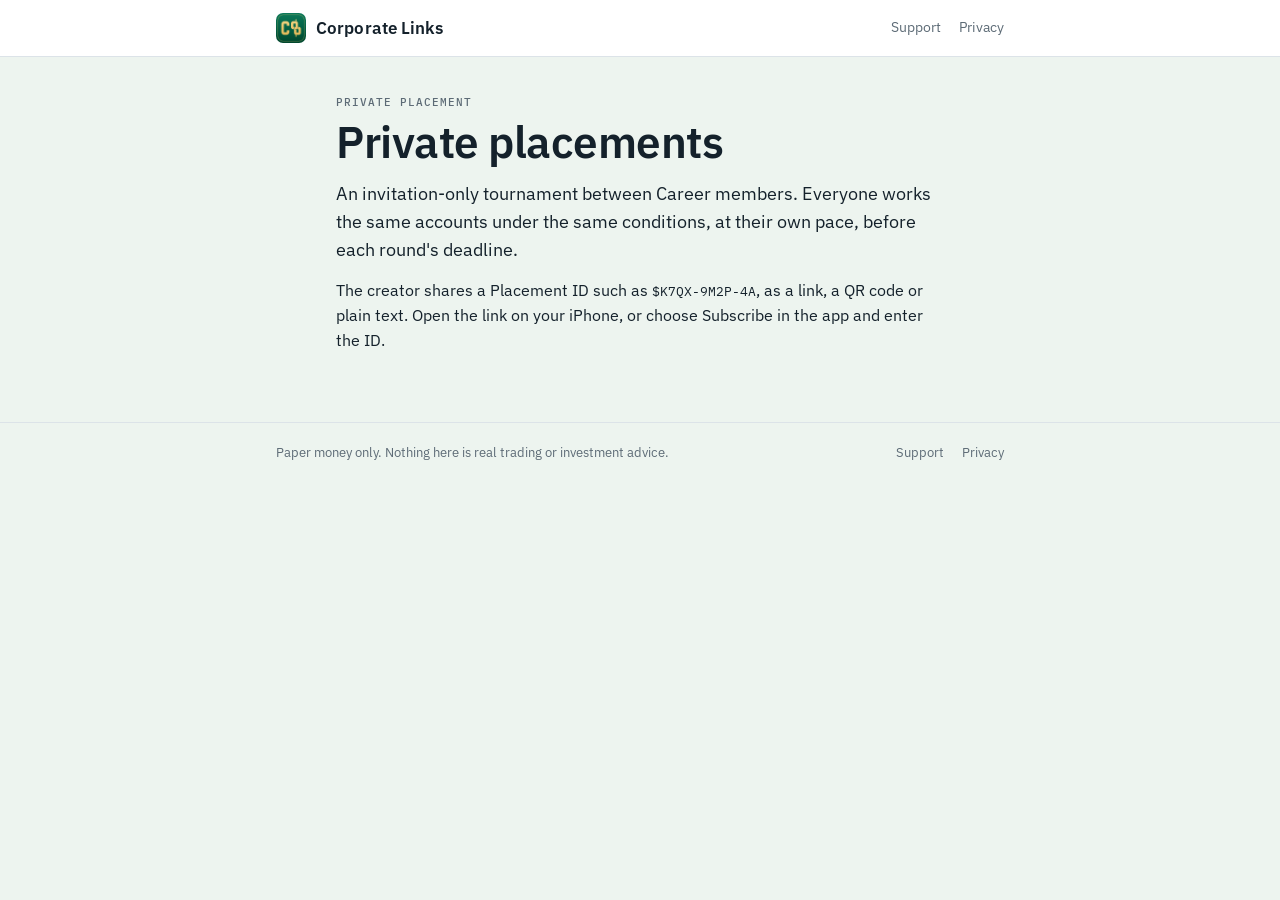
==== placement/index.html @ 41d18746 "Corporate Links website: landing, private placements, privacy policy, support Co-Authored-By: Claude" ====
<!doctype html>
<html lang="en">
<head>
<meta charset="utf-8">
<meta name="viewport" content="width=device-width, initial-scale=1">
<title>Private placement · Corporate Links</title>
<meta name="description" content="You're invited to a private placement on Corporate Links.">
<meta property="og:title" content="Private placement invitation">
<meta property="og:description" content="You're invited to subscribe. Open this link on your iPhone.">
<meta property="og:image" content="https://pgyore.github.io/assets/icon-512.png">
<meta name="theme-color" content="#EDF4EF" media="(prefers-color-scheme: light)">
<meta name="theme-color" content="#0D1317" media="(prefers-color-scheme: dark)">
<link rel="icon" href="/favicon.png">
<link rel="apple-touch-icon" href="/apple-touch-icon.png">
<link rel="stylesheet" href="/assets/site.css">
<script src="/assets/placement.js" defer></script>
</head>
<body>
<header class="top"><div class="wrap">
  <a class="mark" href="/"><img src="/assets/icon-512.png" alt="">Corporate Links</a>
  <nav><a href="/support/">Support</a><a href="/privacy/">Privacy</a></nav>
</div></header>

<main><div class="wrap prose">
  <p class="eyebrow">Private placement</p>

  <section data-view="invite" hidden>
    <h1>You're invited to subscribe.</h1>
    <div class="card">
      <p class="eyebrow">Placement ID</p>
      <p class="id" id="placement-id"></p>
      <a class="button" id="open" href="#">Open in Corporate Links</a>
      <button class="button secondary" id="copy" type="button">Copy Placement ID</button>
    </div>
    <h2>Don't have the app yet?</h2>
    <ol class="steps">
      <li>Get Corporate Links for iPhone. It's coming soon to the App Store.</li>
      <li>Tap the invitation link again, or choose Subscribe in the app and enter the Placement ID.</li>
    </ol>
    <p class="muted small">Subscribing needs Career, the app's one-time upgrade, and an iPhone signed in to iCloud.
      Each round has its own deadline, so subscribe early.</p>
  </section>

  <section data-view="invalid" hidden>
    <h1>This Placement ID doesn't check out.</h1>
    <p>A character may have been lost or mistyped. Ask for the invitation again, or type the ID in the app:
      the <span class="data">$</span> and dashes are optional.</p>
  </section>

  <section data-view="about">
    <h1>Private placements</h1>
    <p class="lede">An invitation-only tournament between Career members. Everyone works the same accounts under
      the same conditions, at their own pace, before each round's deadline.</p>
    <p>The creator shares a Placement ID such as <span class="data">$K7QX-9M2P-4A</span>, as a link, a QR code or
      plain text. Open the link on your iPhone, or choose Subscribe in the app and enter the ID.</p>
  </section>
</div></main>

<footer><div class="wrap">
  <span>Paper money only. Nothing here is real trading or investment advice.</span>
  <span class="links"><a href="/support/">Support</a><a href="/privacy/">Privacy</a></span>
</div></footer>
</body>
</html>
---- assets/site.css ----
@font-face { font-family: "Plex Sans"; src: url("/assets/fonts/IBMPlexSans.ttf") format("truetype"); font-weight: 100 700; font-display: swap; }
@font-face { font-family: "Plex Mono"; src: url("/assets/fonts/IBMPlexMono-Regular.ttf") format("truetype"); font-weight: 400; font-display: swap; }
@font-face { font-family: "Plex Mono"; src: url("/assets/fonts/IBMPlexMono-Medium.ttf") format("truetype"); font-weight: 500; font-display: swap; }

:root {
  --bg: #EDF4EF; --surface: #FFFFFF; --surface-2: #F4F7F9; --ink: #14212B; --muted: #5D6B76; --line: #DCE3E8;
  --accent: #2452BF; --gain: #0D8559; --loss: #C0392F; --amber: #AE781C; --action: #2E7D5B;
  --brand-top: #17694A; --brand-bottom: #093A26; --gold: #D9A944;
  --sans: "Plex Sans", -apple-system, system-ui, sans-serif;
  --mono: "Plex Mono", ui-monospace, "SF Mono", Menlo, monospace;
  color-scheme: light dark;
}
@media (prefers-color-scheme: dark) {
  :root {
    --bg: #0D1317; --surface: #141C22; --surface-2: #19232B; --ink: #E4EAEE; --muted: #8E9BA6; --line: #26323B;
    --accent: #7EA4FF; --gain: #3DC48C; --loss: #FF7166; --amber: #E2B35C;
    --brand-top: #0E3324; --brand-bottom: #03120C;
  }
}

* { box-sizing: border-box; }
html { -webkit-text-size-adjust: 100%; }
body {
  margin: 0; background: var(--bg); color: var(--ink);
  font: 400 16px/1.55 var(--sans); font-feature-settings: "tnum";
}
a { color: var(--accent); text-decoration: none; }
a:hover { text-decoration: underline; }
.wrap { max-width: 760px; margin: 0 auto; padding: 0 16px; }

header.top { border-bottom: 1px solid var(--line); background: var(--surface); }
header.top .wrap { display: flex; align-items: center; gap: 10px; height: 56px; }
.mark { display: flex; align-items: center; gap: 10px; color: var(--ink); font-weight: 600; font-size: 17px; letter-spacing: 0.1px; }
.mark:hover { text-decoration: none; }
.mark img { width: 30px; height: 30px; border-radius: 7px; }
header.top nav { margin-left: auto; display: flex; gap: 18px; font-size: 14px; }
header.top nav a { color: var(--muted); }

main { padding: 40px 0 56px; }
.eyebrow { font: 500 11px/1 var(--mono); letter-spacing: 1px; text-transform: uppercase; color: var(--muted); margin: 0 0 10px; }
h1 { font-size: clamp(30px, 7vw, 44px); line-height: 1.1; font-weight: 600; letter-spacing: -0.5px; margin: 0 0 14px; }
h2 { font-size: 20px; font-weight: 600; margin: 36px 0 8px; }
h3 { font-size: 16px; font-weight: 600; margin: 0 0 4px; }
p { margin: 0 0 14px; }
.lede { font-size: 18px; color: var(--ink); max-width: 600px; }
.muted { color: var(--muted); }
.small { font-size: 13.5px; }

.card { background: var(--surface); border: 1px solid var(--line); border-radius: 14px; padding: 16px; }
.grid { display: grid; grid-template-columns: repeat(auto-fit, minmax(220px, 1fr)); gap: 12px; margin-top: 28px; }
.grid .card p { color: var(--muted); font-size: 14.5px; margin: 0; }

.terminal { display: grid; grid-template-columns: repeat(auto-fit, minmax(260px, 1fr)); gap: 12px; margin: 30px 0 4px; }
.data { font-family: var(--mono); font-size: 13px; }
.data .head { display: flex; justify-content: space-between; color: var(--muted); font-size: 11px; letter-spacing: 0.8px; text-transform: uppercase; padding-bottom: 8px; border-bottom: 1px solid var(--line); margin-bottom: 4px; }
.row { display: flex; justify-content: space-between; gap: 12px; padding: 5px 0; }
.row span:first-child { color: var(--muted); }
.row.you span { color: var(--ink); font-weight: 500; }
.gain { color: var(--gain) !important; }
.loss { color: var(--loss) !important; }
.button {
  display: flex; align-items: center; justify-content: center; min-height: 44px; margin-top: 10px;
  border: 0; border-radius: 12px; background: var(--action); color: #fff;
  font: 600 15px var(--sans); cursor: pointer; width: 100%;
}
.button:hover { text-decoration: none; filter: brightness(1.06); }
.button.secondary { background: var(--surface-2); color: var(--ink); border: 1px solid var(--line); }

.soon { display: inline-flex; align-items: center; gap: 8px; margin-top: 6px; padding: 8px 12px; border-radius: 999px; background: var(--surface); border: 1px solid var(--line); font-size: 14px; }
.soon::before { content: ""; width: 8px; height: 8px; border-radius: 50%; background: var(--gold); }

.id { font: 500 clamp(26px, 8vw, 38px)/1.1 var(--mono); letter-spacing: 1px; margin: 6px 0 4px; word-break: break-all; }
.steps { padding-left: 20px; margin: 0; }
.steps li { margin-bottom: 8px; }

.prose { max-width: 640px; }
.prose ul { padding-left: 20px; margin: 0 0 14px; }
.prose li { margin-bottom: 6px; }
.faq { display: grid; gap: 12px; margin-top: 20px; }
.faq .card p:last-child { margin-bottom: 0; }

footer { border-top: 1px solid var(--line); padding: 20px 0 32px; font-size: 13px; color: var(--muted); }
footer .wrap { display: flex; flex-wrap: wrap; gap: 8px 18px; }
footer .links { margin-left: auto; display: flex; gap: 18px; }
footer a { color: var(--muted); }
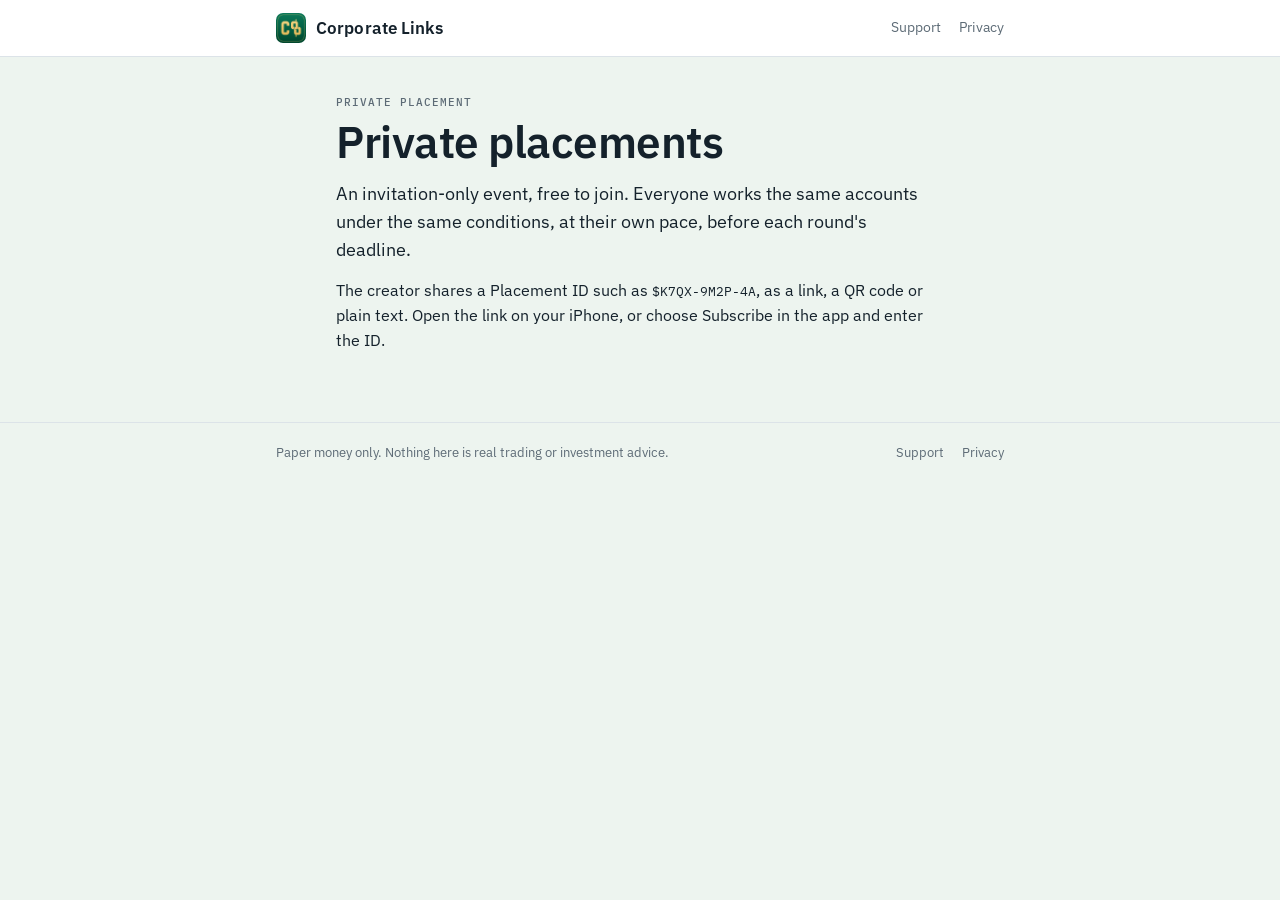
==== commit 2fba0d55: "Say what the app now offers: one $2.99 Exchange Seat, free placements; the Bell's bar, skew as L or " ====
--- a/placement/index.html
+++ b/placement/index.html
@@ -37,7 +37,7 @@
       <li>Get Corporate Links for iPhone. It's coming soon to the App Store.</li>
       <li>Tap the invitation link again, or choose Subscribe in the app and enter the Placement ID.</li>
     </ol>
-    <p class="muted small">Subscribing needs Career, the app's one-time upgrade, and an iPhone signed in to iCloud.
+    <p class="muted small">Subscribing is free and needs an iPhone signed in to iCloud.
       Each round has its own deadline, so subscribe early.</p>
   </section>
 
@@ -49,7 +49,7 @@
 
   <section data-view="about">
     <h1>Private placements</h1>
-    <p class="lede">An invitation-only tournament between Career members. Everyone works the same accounts under
+    <p class="lede">An invitation-only event, free to join. Everyone works the same accounts under
       the same conditions, at their own pace, before each round's deadline.</p>
     <p>The creator shares a Placement ID such as <span class="data">$K7QX-9M2P-4A</span>, as a link, a QR code or
       plain text. Open the link on your iPhone, or choose Subscribe in the app and enter the ID.</p>
